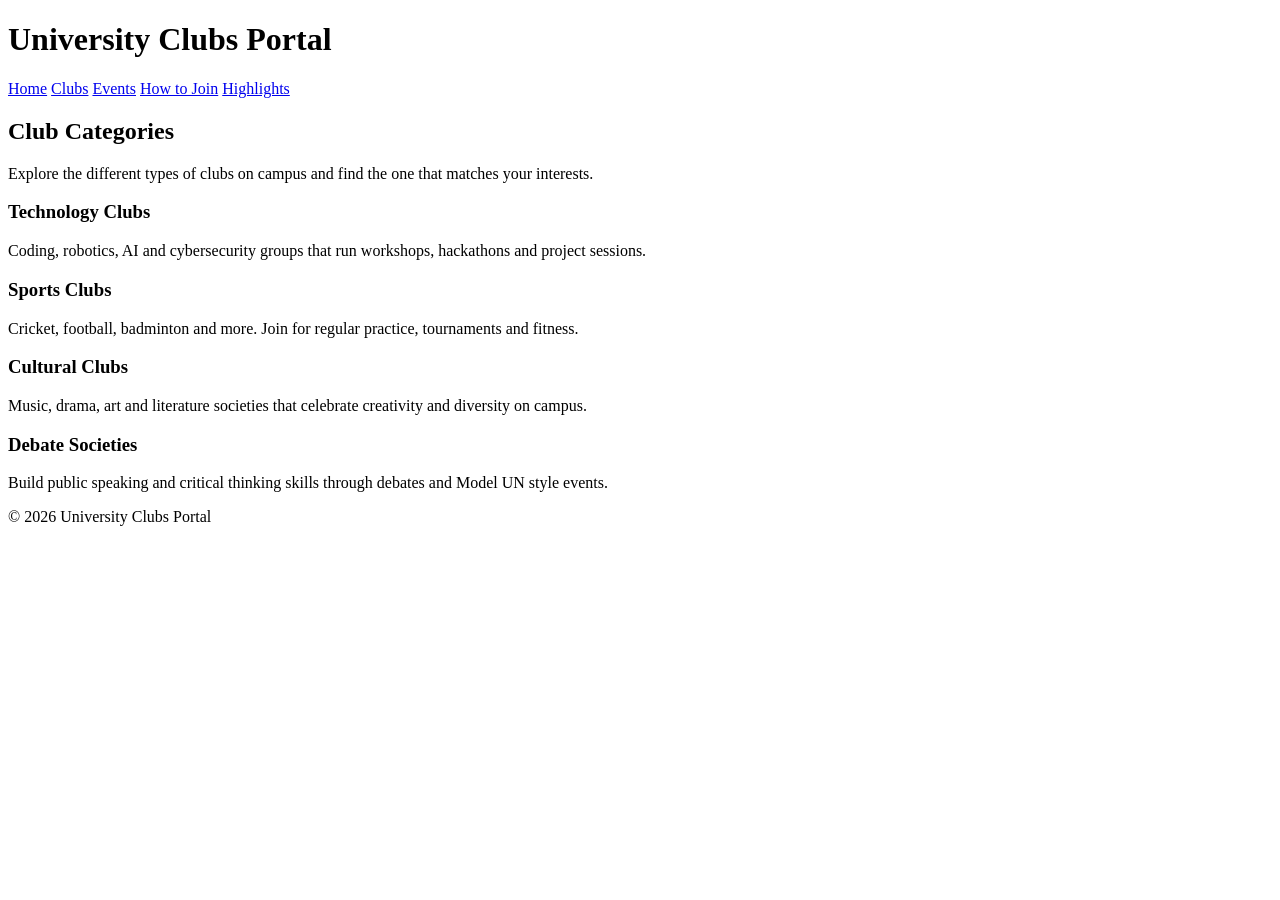
==== src/clubs.html @ baab95b7 "feat: add clubs page structure with navigation" ====
<!DOCTYPE html>
<html lang="en">
<head>
  <meta charset="UTF-8">
  <meta name="viewport" content="width=device-width, initial-scale=1.0">
  <title>Club Categories | University Clubs Portal</title>
  <link rel="stylesheet" href="../styles/style.css">
</head>
<body>
  <header>
    <h1>University Clubs Portal</h1>
    <nav>
      <a href="index.html">Home</a>
      <a href="clubs.html">Clubs</a>
      <a href="events.html">Events</a>
      <a href="join.html">How to Join</a>
      <a href="highlights.html">Highlights</a>
    </nav>
  </header>

  <main>
    <h2>Club Categories</h2>
    <p class="clubs-intro">Explore the different types of clubs on campus and find the one that matches your interests.</p>

    <section class="clubs-grid">
      <article class="club-card">
        <h3>Technology Clubs</h3>
        <p>Coding, robotics, AI and cybersecurity groups that run workshops, hackathons and project sessions.</p>
      </article>
      <article class="club-card">
        <h3>Sports Clubs</h3>
        <p>Cricket, football, badminton and more. Join for regular practice, tournaments and fitness.</p>
      </article>
      <article class="club-card">
        <h3>Cultural Clubs</h3>
        <p>Music, drama, art and literature societies that celebrate creativity and diversity on campus.</p>
      </article>
      <article class="club-card">
        <h3>Debate Societies</h3>
        <p>Build public speaking and critical thinking skills through debates and Model UN style events.</p>
      </article>
    </section>
  </main>

  <footer>
    <p>&copy; 2026 University Clubs Portal</p>
  </footer>
</body>
</html>
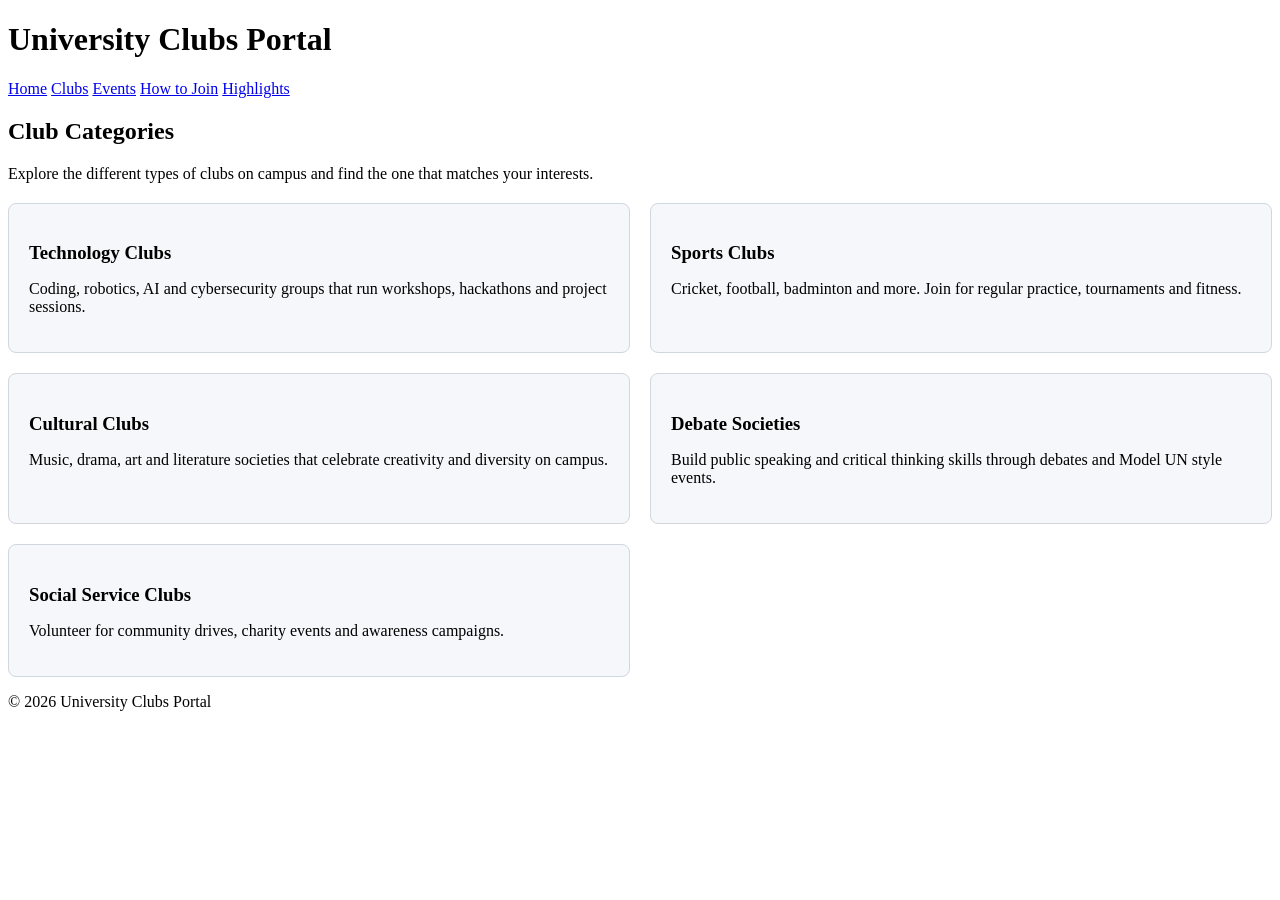
==== commit 04a9d4b5: "feat: add social service clubs category" ====
--- a/src/clubs.html
+++ b/src/clubs.html
@@ -39,6 +39,10 @@
         <h3>Debate Societies</h3>
         <p>Build public speaking and critical thinking skills through debates and Model UN style events.</p>
       </article>
+      <article class="club-card">
+        <h3>Social Service Clubs</h3>
+        <p>Volunteer for community drives, charity events and awareness campaigns.</p>
+      </article>
     </section>
   </main>
 
--- a/styles/style.css
+++ b/styles/style.css
@@ -0,0 +1,27 @@
+/* ===== Clubs Page (Member 1) ===== */
+.clubs-intro {
+  margin-bottom: 20px;
+}
+
+.clubs-grid {
+  display: grid;
+  grid-template-columns: repeat(2, 1fr);
+  gap: 20px;
+}
+
+.club-card {
+  background: #f5f7fa;
+  border: 1px solid #d0d7de;
+  border-radius: 8px;
+  padding: 20px;
+}
+
+.club-card h3 {
+  margin-bottom: 8px;
+}
+
+@media (max-width: 600px) {
+  .clubs-grid {
+    grid-template-columns: 1fr;
+  }
+}/* Shared styles for University Clubs Portal */
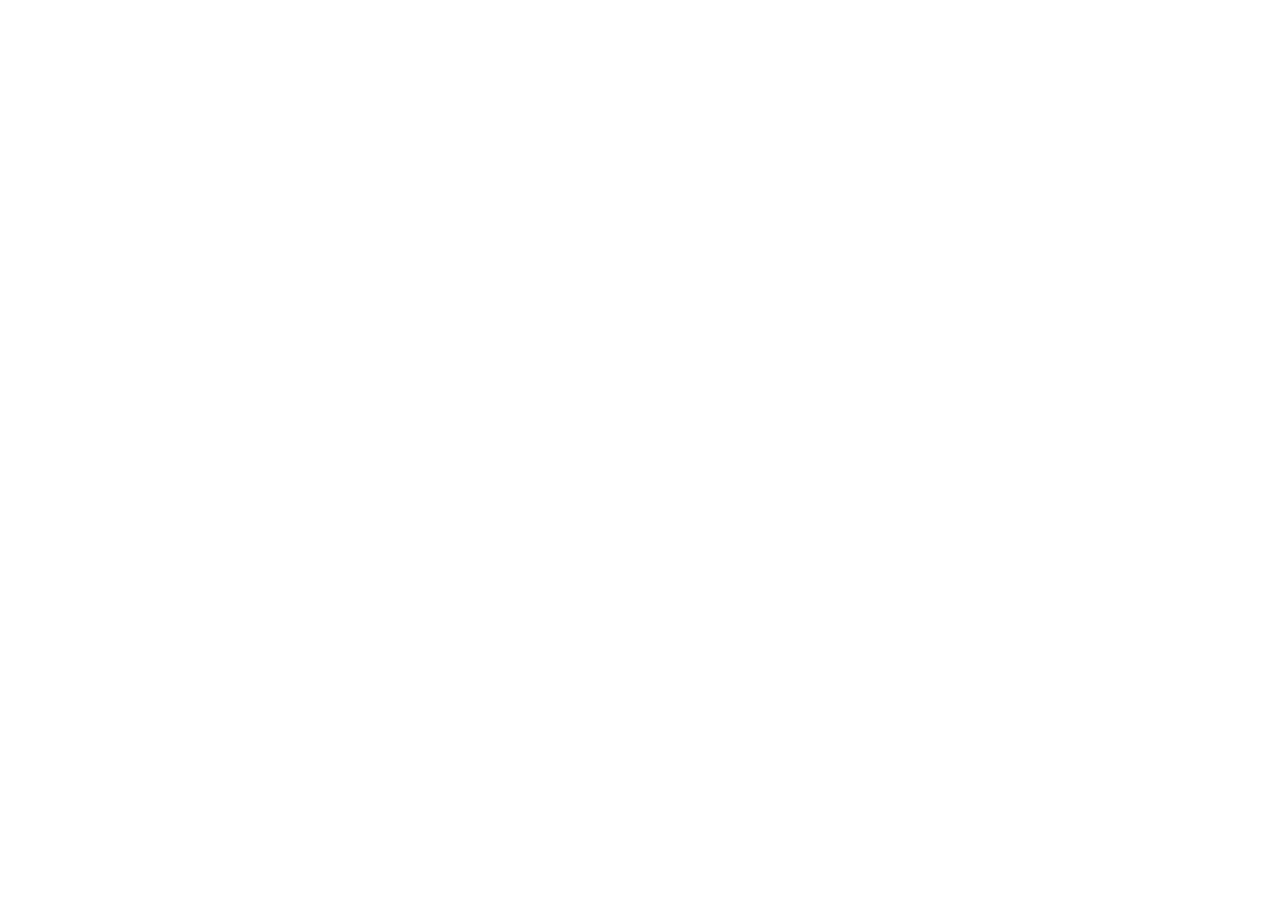
==== commit 714f4cc8: "feat: add project folder structure and placeholder files" ====
--- a/src/clubs.html
+++ b/src/clubs.html
@@ -3,51 +3,10 @@
 <head>
   <meta charset="UTF-8">
   <meta name="viewport" content="width=device-width, initial-scale=1.0">
-  <title>Club Categories | University Clubs Portal</title>
+  <title>Club Categories - University Clubs Portal</title>
   <link rel="stylesheet" href="../styles/style.css">
 </head>
 <body>
-  <header>
-    <h1>University Clubs Portal</h1>
-    <nav>
-      <a href="index.html">Home</a>
-      <a href="clubs.html">Clubs</a>
-      <a href="events.html">Events</a>
-      <a href="join.html">How to Join</a>
-      <a href="highlights.html">Highlights</a>
-    </nav>
-  </header>
-
-  <main>
-    <h2>Club Categories</h2>
-    <p class="clubs-intro">Explore the different types of clubs on campus and find the one that matches your interests.</p>
-
-    <section class="clubs-grid">
-      <article class="club-card">
-        <h3>Technology Clubs</h3>
-        <p>Coding, robotics, AI and cybersecurity groups that run workshops, hackathons and project sessions.</p>
-      </article>
-      <article class="club-card">
-        <h3>Sports Clubs</h3>
-        <p>Cricket, football, badminton and more. Join for regular practice, tournaments and fitness.</p>
-      </article>
-      <article class="club-card">
-        <h3>Cultural Clubs</h3>
-        <p>Music, drama, art and literature societies that celebrate creativity and diversity on campus.</p>
-      </article>
-      <article class="club-card">
-        <h3>Debate Societies</h3>
-        <p>Build public speaking and critical thinking skills through debates and Model UN style events.</p>
-      </article>
-      <article class="club-card">
-        <h3>Social Service Clubs</h3>
-        <p>Volunteer for community drives, charity events and awareness campaigns.</p>
-      </article>
-    </section>
-  </main>
-
-  <footer>
-    <p>&copy; 2026 University Clubs Portal</p>
-  </footer>
+  <!-- TODO: Club Categories page content -->
 </body>
-</html>+</html>
--- a/styles/style.css
+++ b/styles/style.css
@@ -1,27 +1 @@
-/* ===== Clubs Page (Member 1) ===== */
-.clubs-intro {
-  margin-bottom: 20px;
-}
-
-.clubs-grid {
-  display: grid;
-  grid-template-columns: repeat(2, 1fr);
-  gap: 20px;
-}
-
-.club-card {
-  background: #f5f7fa;
-  border: 1px solid #d0d7de;
-  border-radius: 8px;
-  padding: 20px;
-}
-
-.club-card h3 {
-  margin-bottom: 8px;
-}
-
-@media (max-width: 600px) {
-  .clubs-grid {
-    grid-template-columns: 1fr;
-  }
-}/* Shared styles for University Clubs Portal */
+/* Shared styles for University Clubs Portal */
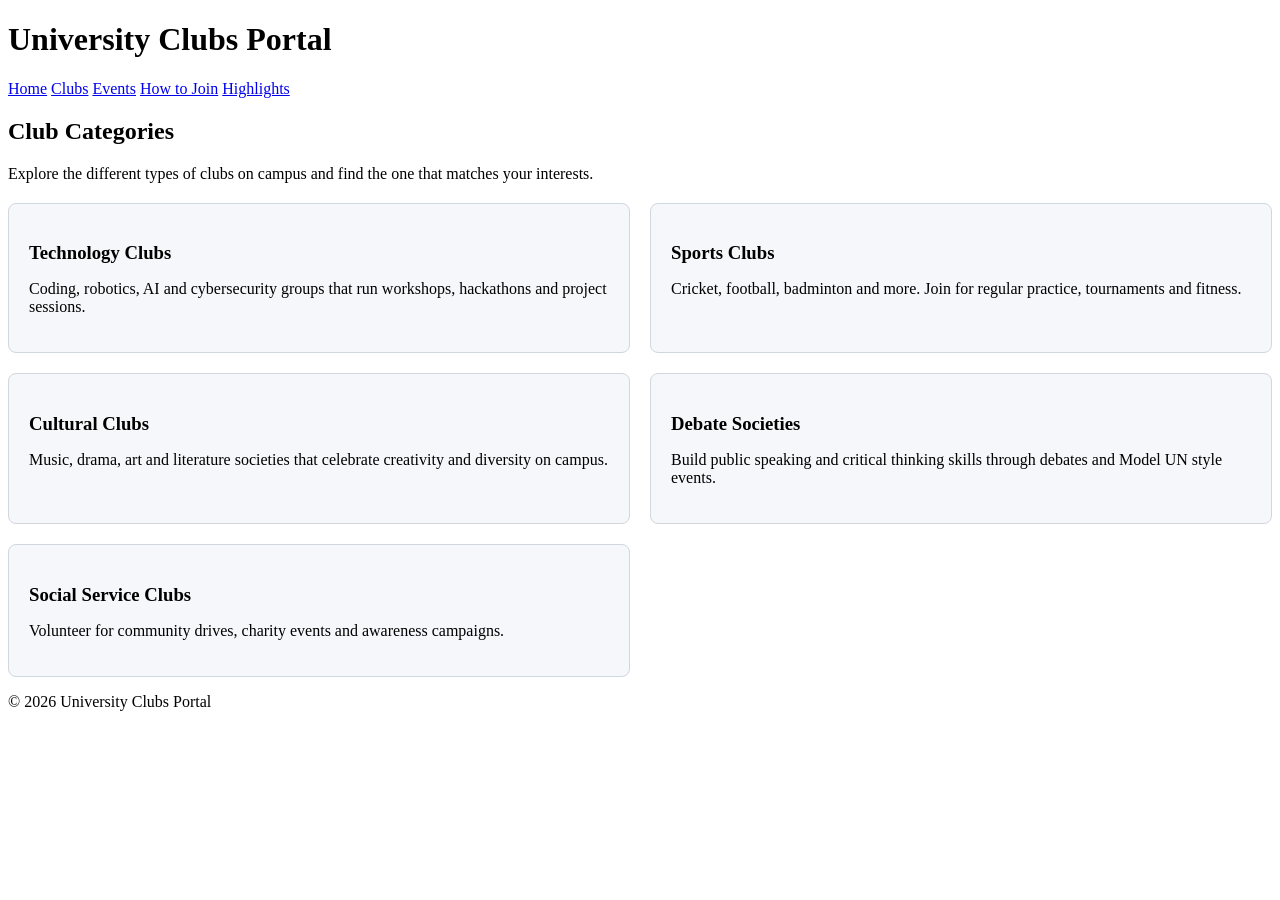
==== commit 31eb59b0: "Merge pull request #1 from wsaadakram/feature/clubs-page [Feature] Clubs Page Implementation" ====
--- a/src/clubs.html
+++ b/src/clubs.html
@@ -3,10 +3,51 @@
 <head>
   <meta charset="UTF-8">
   <meta name="viewport" content="width=device-width, initial-scale=1.0">
-  <title>Club Categories - University Clubs Portal</title>
+  <title>Club Categories | University Clubs Portal</title>
   <link rel="stylesheet" href="../styles/style.css">
 </head>
 <body>
-  <!-- TODO: Club Categories page content -->
+  <header>
+    <h1>University Clubs Portal</h1>
+    <nav>
+      <a href="index.html">Home</a>
+      <a href="clubs.html">Clubs</a>
+      <a href="events.html">Events</a>
+      <a href="join.html">How to Join</a>
+      <a href="highlights.html">Highlights</a>
+    </nav>
+  </header>
+
+  <main>
+    <h2>Club Categories</h2>
+    <p class="clubs-intro">Explore the different types of clubs on campus and find the one that matches your interests.</p>
+
+    <section class="clubs-grid">
+      <article class="club-card">
+        <h3>Technology Clubs</h3>
+        <p>Coding, robotics, AI and cybersecurity groups that run workshops, hackathons and project sessions.</p>
+      </article>
+      <article class="club-card">
+        <h3>Sports Clubs</h3>
+        <p>Cricket, football, badminton and more. Join for regular practice, tournaments and fitness.</p>
+      </article>
+      <article class="club-card">
+        <h3>Cultural Clubs</h3>
+        <p>Music, drama, art and literature societies that celebrate creativity and diversity on campus.</p>
+      </article>
+      <article class="club-card">
+        <h3>Debate Societies</h3>
+        <p>Build public speaking and critical thinking skills through debates and Model UN style events.</p>
+      </article>
+      <article class="club-card">
+        <h3>Social Service Clubs</h3>
+        <p>Volunteer for community drives, charity events and awareness campaigns.</p>
+      </article>
+    </section>
+  </main>
+
+  <footer>
+    <p>&copy; 2026 University Clubs Portal</p>
+  </footer>
 </body>
-</html>
+</html>
--- a/styles/style.css
+++ b/styles/style.css
@@ -1 +1,27 @@
-/* Shared styles for University Clubs Portal */
+/* ===== Clubs Page (Member 1) ===== */
+.clubs-intro {
+  margin-bottom: 20px;
+}
+
+.clubs-grid {
+  display: grid;
+  grid-template-columns: repeat(2, 1fr);
+  gap: 20px;
+}
+
+.club-card {
+  background: #f5f7fa;
+  border: 1px solid #d0d7de;
+  border-radius: 8px;
+  padding: 20px;
+}
+
+.club-card h3 {
+  margin-bottom: 8px;
+}
+
+@media (max-width: 600px) {
+  .clubs-grid {
+    grid-template-columns: 1fr;
+  }
+}/* Shared styles for University Clubs Portal */
